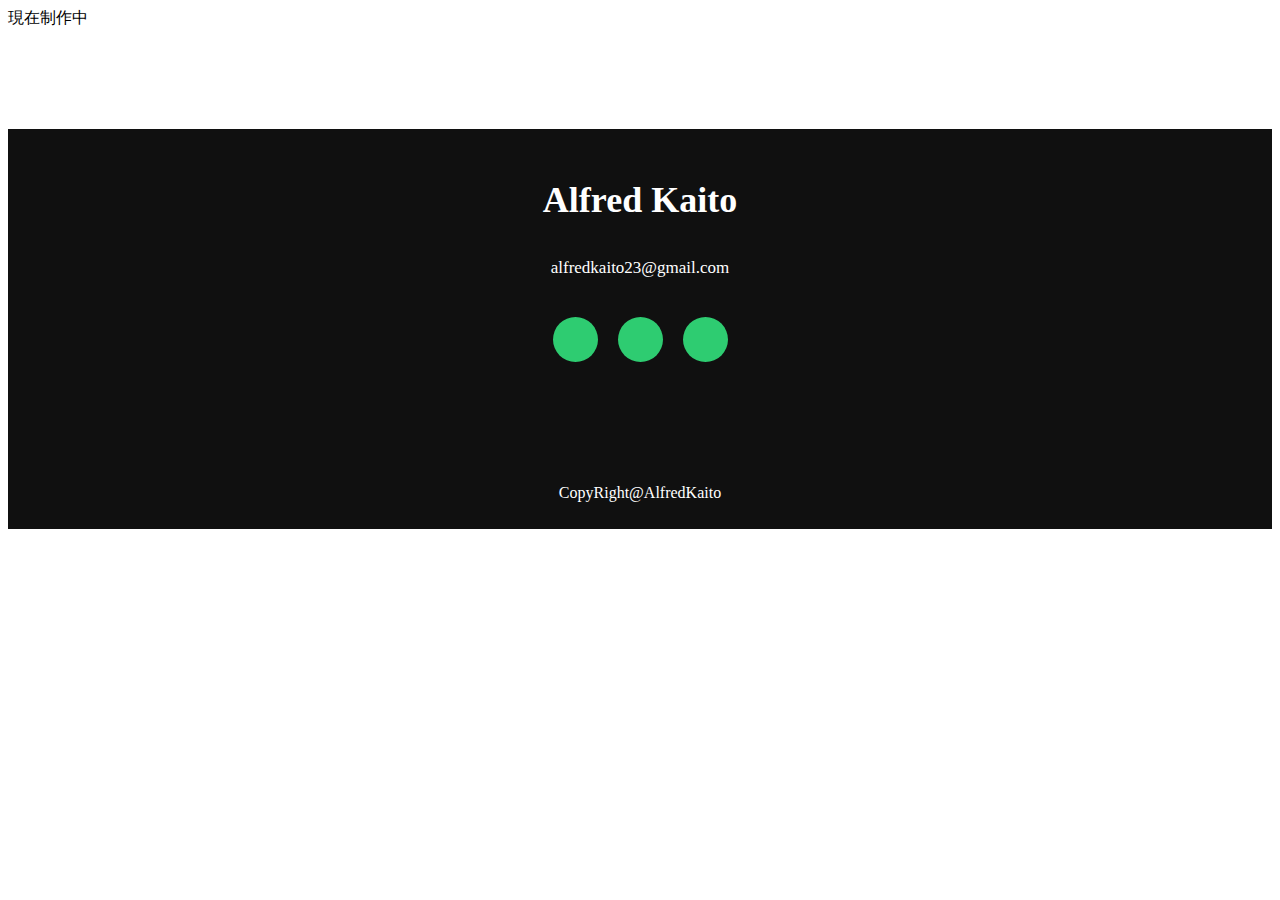
==== code/contact.html @ 86bead25 "Update contact.html" ====
<!DOCTYPE html>
<html lang="en">

<head>
  <meta charset="UTF-8">
  <meta http-equiv="X-UA-Compatible" content="IE=edge">
  <meta name="viewport" content="width=device-width, initial-scale=1.0">
  <title>Alfred Contactpage</title>
  <link rel="stylesheet" href="contact.css">
  <link rel="stylesheet" href="style.css">
  <link rel="stylesheet" href="https://cdnjs.cloudflare.com/ajax/libs/font-awesome/6.2.0/css/all.min.css"
  integrity="sha512-xh6O/CkQoPOWDdYTDqeRdPCVd1SpvCA9XXcUnZS2FmJNp1coAFzvtCN9BmamE+4aHK8yyUHUSCcJHgXloTyT2A=="
  crossorigin="anonymous" referrerpolicy="no-referrer" />
</head>

<body>
現在制作中

  <footer>
    <p>Alfred Kaito</p>
    <p>alfredkaito23@gmail.com</p>
    <div class="social">
      <a href="#"><i class="fa-brands fa-facebook"></i></a>
      <a href="#"><i class="fa-brands fa-instagram"></i></a>
      <a href="#"><i class="fa-brands fa-twitter"></i></a>
    </div>
    <p class="end">CopyRight@AlfredKaito</p>
  </footer>



</body>

</html>
---- code/contact.css ----
@charset "utf-8";

.page-title {
  height: 310px;
  background-image: url(../images/b425253e016493754fb46101586d105e.jpg);
  background-repeat: no-repeat;
  background-position: center center;
  background-size: cover;
  display: flex;
  flex-direction: column;
  justify-content: center;
  align-items: center;
  color: #ffffff;
  text-shadow: 1px 1px 10px #4b2c14;
}

.page-title {
  font-family: sans-serif;
  font-size: 32px;
  font-weight: bold;
}

.page-title {
  font-size: 14px;
  margin-top: 15px;
}

.contact {
  width: 930px;
  max-width: 90%;
  margin-top: 75px;
  margin-left: auto;
  margin-right: auto;
}

.form-area {
  background-color: #f8f8f8;
  border: 1px solid #aaaaaa;
  margin-top: 25px;
  padding: 30px;
  display: flex;
  flex-wrap: wrap;
}

.form-area dt {
  width: 200px;
  padding: 15px 0;
  font-size: 15px;
  font-weight: bold;
  line-height: 24px;
}

.form-area dd {
  width: calc(100% - 200px);
  padding: 15px 0;
}

.form-area dt .required::after {
  content: '必須';
  font-size: 11px;
  color: #eb4f32;
  margin-left: 10px;
}

.input-text {
  width: 100%;
  max-width: 280px;
  height: 40px;
  padding-left: 10px;
  padding-right: 10px;
}

.select-box {
  width: 200px;
  height: 40px;
}

.radio-button:first-child {
  margin-top: 0;
}

.radio-button input {
  margin-right: 8px;
}

.message {
  width: 100px;
  height: 260px;
  padding: 10px;
  line-height: 1.5;
}

.contfirm-text {
  font-size: 14px;
  line-height: 22px;
  margin-top: 30px;
}

.submit-button {
  background-color: #f4dd64;
  display: inline-block;
  min-width: 180px;
  line-height: 48px;
  border-radius: 24px;
  font-family: system-ui, -apple-system, BlinkMacSystemFont, 'Segoe UI', Roboto, Oxygen, Ubuntu, Cantarell, 'Open Sans', 'Helvetica Neue', sans-serif;
  font-size: 14px;
  text-align: center;
  margin-top: 20px;
  cursor: pointer;
  border: none;
}

.submit-button:hover {
  background-color: #d8b500;
}

@media (max-width: 800px) {
  .contact {
    width: 500px;
    margin-top: 45px;
  }

  .form-area dt,
  .form-area dd {
    width: 100%;
  } 

  .form-area dt {
    padding-bottom: 0;
  }

  .submit-button {
    width: 100%;
  }
}

footer {
  width: 100%;
  height: 400px;
  margin-top: 100px;
  background-color: #101010;
  display: flex;
  flex-direction: column;
  align-items: center;
}

footer p:nth-child(1) {
  font-size: 36px;
  color: white;
  margin-bottom: 20px;
  font-weight: bold;
  margin-top: 50px;
}

footer p:nth-child(2) {
  color: white;
  font-size: 17px;
  width: 500px;
  text-align: center;
}

.social a{
  width: 45px;
  height: 45px;
  background-color: #2ecc71;
  border-radius: 50%;
  display: flex;
  align-items: center;
  justify-content: center;
  margin: 22px 10px;
  color: white;
  transition: all 0.3s;
}

.social {
  display: flex;
}

.social a:hover {
  transform: scale(1.3);
}

.end {
  color: white;
  font-size: 16px;
  margin-top: 100px;
}
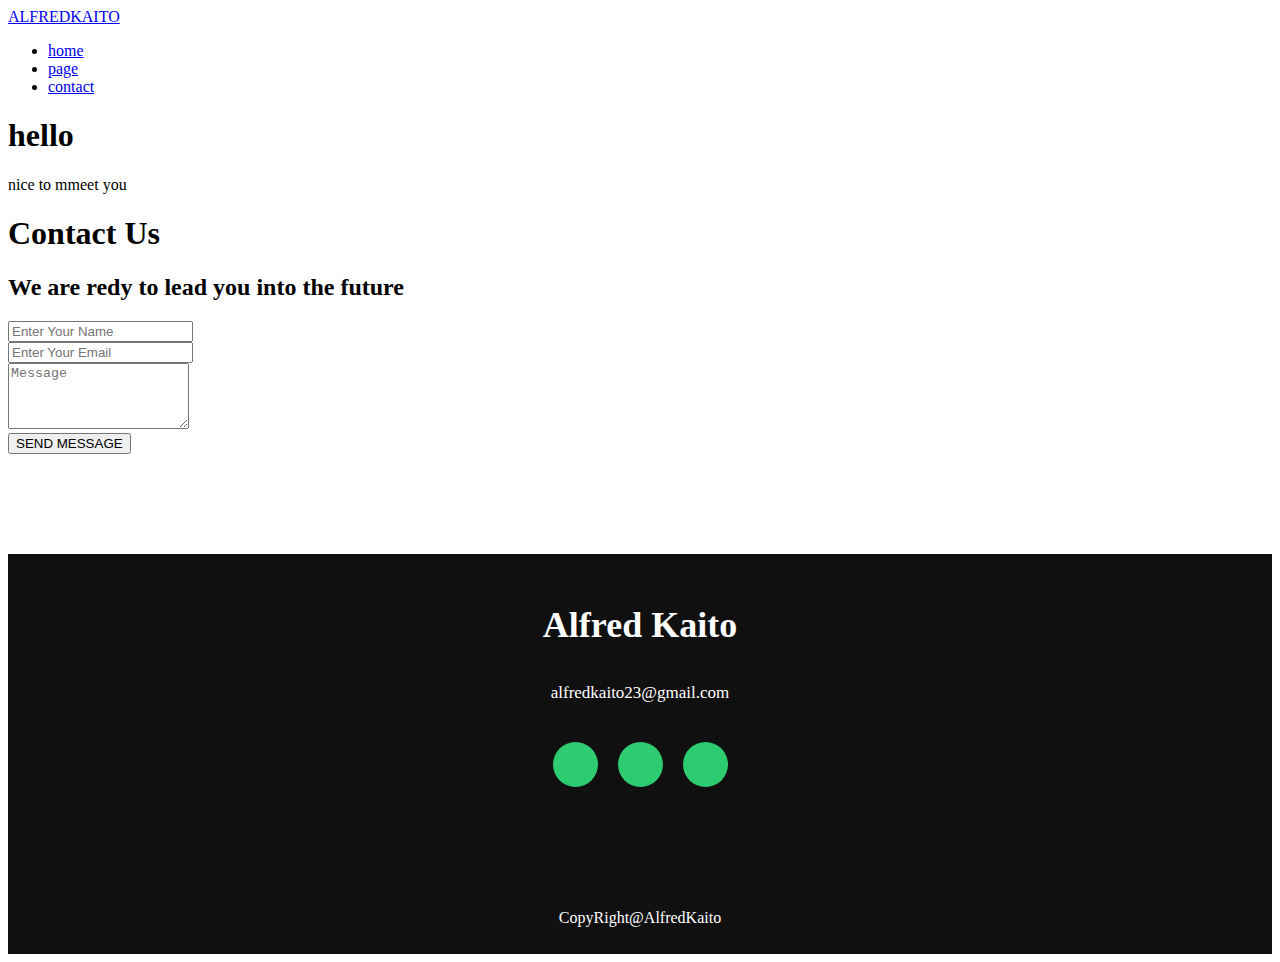
==== commit 0fb12201: "Update contact.html" ====
--- a/code/contact.html
+++ b/code/contact.html
@@ -7,15 +7,51 @@
   <meta name="viewport" content="width=device-width, initial-scale=1.0">
   <title>Alfred Contactpage</title>
   <link rel="stylesheet" href="contact.css">
-  <link rel="stylesheet" href="style.css">
+  <link rel="stylesheet" href="">
   <link rel="stylesheet" href="https://cdnjs.cloudflare.com/ajax/libs/font-awesome/6.2.0/css/all.min.css"
   integrity="sha512-xh6O/CkQoPOWDdYTDqeRdPCVd1SpvCA9XXcUnZS2FmJNp1coAFzvtCN9BmamE+4aHK8yyUHUSCcJHgXloTyT2A=="
   crossorigin="anonymous" referrerpolicy="no-referrer" />
 </head>
 
 <body>
-現在制作中
+  <header>
+    <div class="header-inner">
+      <a href="#" class="logo">ALFREDKAITO</a>
+      <nav class="site-menu">
+        <ul>
+          <li><a href="#">home</a></li>
+          <li><a href="#">page</a></li>
+          <li><a href="#">contact</a></li>
+        </ul>
+      </nav>
+    </div>
+  </header>
 
+  <div class="top-view">
+    <div class="top-view-text">
+      <h1>hello</h1>
+      <p>nice to mmeet you</p>
+    </div>
+  </div>
+
+
+
+  <div class="title">
+    <h1>Contact Us</h1>
+    <h2>We are redy to lead you into the future</h2>
+  </div>
+
+  <div class="box">
+    <form action="">
+      <input type="text" name="name" class="form-control" placeholder="Enter Your Name" required><br>
+      <input type="email" name="email" class="form-control" placeholder="Enter Your Email" required><br>
+      <textarea name="message" class="form-control" placeholder="Message" rows="4"></textarea><br>
+      <input type="submit" class="form-control submit" value="SEND MESSAGE">
+    </form>
+  </div>
+
+
+  
   <footer>
     <p>Alfred Kaito</p>
     <p>alfredkaito23@gmail.com</p>
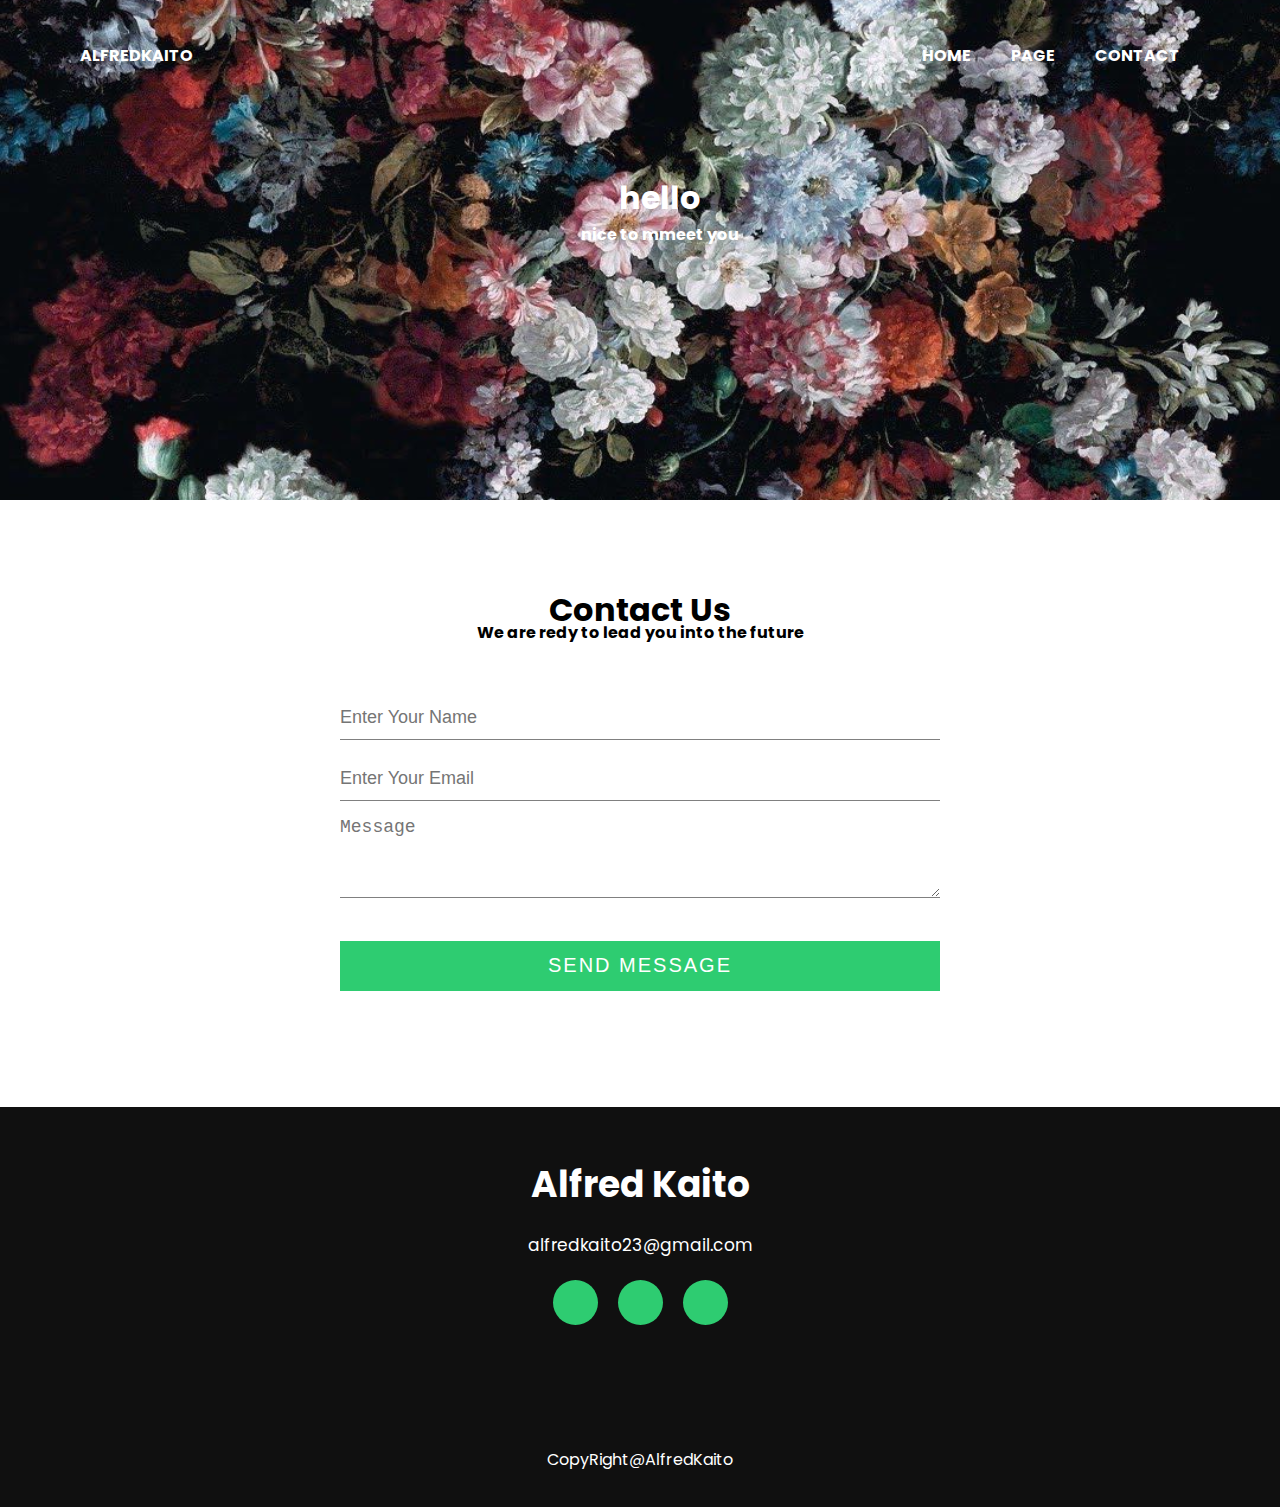
==== commit 4f7c9aca: "Update contact.html" ====
--- a/code/contact.html
+++ b/code/contact.html
@@ -19,9 +19,9 @@
       <a href="#" class="logo">ALFREDKAITO</a>
       <nav class="site-menu">
         <ul>
-          <li><a href="#">home</a></li>
-          <li><a href="#">page</a></li>
-          <li><a href="#">contact</a></li>
+          <li><a href="Home.html">home</a></li>
+          <li><a href="lp.html">page</a></li>
+          <li><a href="contact.html">contact</a></li>
         </ul>
       </nav>
     </div>
--- a/code/contact.css
+++ b/code/contact.css
@@ -1,138 +1,165 @@
-@charset "utf-8";
-
-.page-title {
-  height: 310px;
+
+@import url('https://fonts.googleapis.com/css2?family=Lato:wght@900&family=Oswald:wght@200;700&family=Poppins:ital,wght@0,300;0,400;0,900;1,800&display=swap');
+
+
+*,
+::after,
+::before {
+  padding: 0;
+  margin: 0;
+  box-sizing: border-box;
+}
+a {
+  color: inherit;
+  text-decoration: none;
+}
+ul li {
+  list-style: none;
+}
+body {
+  font-family: 'Poppins', sans-serif;
+}
+
+
+.header-inner {
+  max-width: 1200px;
+  height: 110px;
+  margin-left: auto;
+  margin-right: auto;
+  padding-left: 40px;
+  padding-right: 40px;
+  display: flex;
+  justify-content: space-between;
+  align-items: center;
+}
+
+
+.header-inner a {
+  color: white;
+  font-weight: bold;
+  text-transform: uppercase;
+}
+
+.site-menu ul {
+  display: flex;
+}
+.site-menu ul li {
+  margin-left: 20px;
+  margin-right: 20px;
+  position: relative;
+}
+
+.site-menu ul li::after {
+  content: '';
+  position: absolute;
+  width: 95%;
+  height: 0.175rem;
+  left: 0;
+  bottom: 0;
+  background: #2ecc71;
+  transform: scale(0, 1);
+  transform-origin: 0% 100%;
+  transition: transform 0.3s ease;
+}
+.site-menu ul li:hover::after {
+  transform: scale(1, 1);
+}
+
+
+
+.top-view {
+  height: calc(100vh - 400px);
+  width: 100%;
   background-image: url(../images/b425253e016493754fb46101586d105e.jpg);
   background-repeat: no-repeat;
-  background-position: center center;
+  background-position: center;
   background-size: cover;
   display: flex;
-  flex-direction: column;
-  justify-content: center;
-  align-items: center;
-  color: #ffffff;
-  text-shadow: 1px 1px 10px #4b2c14;
-}
-
-.page-title {
-  font-family: sans-serif;
-  font-size: 32px;
-  font-weight: bold;
-}
-
-.page-title {
-  font-size: 14px;
-  margin-top: 15px;
-}
-
-.contact {
-  width: 930px;
-  max-width: 90%;
-  margin-top: 75px;
+  align-items: center;
+  margin-top: -110px;
+}
+
+
+.top-view-text {
+  width: 100%;
+  max-width: 1200px;
   margin-left: auto;
   margin-right: auto;
-}
-
-.form-area {
-  background-color: #f8f8f8;
-  border: 1px solid #aaaaaa;
-  margin-top: 25px;
-  padding: 30px;
-  display: flex;
-  flex-wrap: wrap;
-}
-
-.form-area dt {
-  width: 200px;
-  padding: 15px 0;
-  font-size: 15px;
+  padding-left: 40px;
+  padding-bottom: 80px;
   font-weight: bold;
-  line-height: 24px;
-}
-
-.form-area dd {
-  width: calc(100% - 200px);
-  padding: 15px 0;
-}
-
-.form-area dt .required::after {
-  content: '必須';
-  font-size: 11px;
-  color: #eb4f32;
-  margin-left: 10px;
-}
-
-.input-text {
-  width: 100%;
-  max-width: 280px;
-  height: 40px;
-  padding-left: 10px;
-  padding-right: 10px;
-}
-
-.select-box {
-  width: 200px;
-  height: 40px;
-}
-
-.radio-button:first-child {
-  margin-top: 0;
-}
-
-.radio-button input {
-  margin-right: 8px;
-}
-
-.message {
-  width: 100px;
-  height: 260px;
-  padding: 10px;
-  line-height: 1.5;
-}
-
-.contfirm-text {
-  font-size: 14px;
-  line-height: 22px;
-  margin-top: 30px;
-}
-
-.submit-button {
-  background-color: #f4dd64;
-  display: inline-block;
-  min-width: 180px;
-  line-height: 48px;
-  border-radius: 24px;
-  font-family: system-ui, -apple-system, BlinkMacSystemFont, 'Segoe UI', Roboto, Oxygen, Ubuntu, Cantarell, 'Open Sans', 'Helvetica Neue', sans-serif;
-  font-size: 14px;
   text-align: center;
+  color: white;
+}
+
+/*headerはここまで--------------------------------*/
+
+.title {
+  margin-top: 100px;
+  color: black;
+  text-align: center;
+}
+
+.title h1 {
+  font-size: 32px;
+  line-height: 20px;
+}
+
+.title h2 {
+  font-size: 16px;
+}
+
+.box {
+  display: flex;
+  justify-content: center;
+}
+
+form {
+  margin-top: 50px;
+}
+
+.form-control {
+  width: 600px;
+  background: transparent;
+  border: none;
+  outline: none;
+  border-bottom: 1px solid gray;
+  color: black;
+  font-size: 18px;
+  margin-bottom: 16px;
+}
+
+input {
+  height: 45px;
+}
+
+form .submit {
+  background-color: #2ecc71;
+  border-color: transparent;
+  color: #fff;
+  font-size: 20px;
+  letter-spacing: 2px;
+  height: 50px;
   margin-top: 20px;
+  transition: 0.4s ease;
+}
+
+form .submit:hover {
+  background-color: #1b8b4a;
   cursor: pointer;
-  border: none;
-}
-
-.submit-button:hover {
-  background-color: #d8b500;
-}
-
-@media (max-width: 800px) {
-  .contact {
-    width: 500px;
-    margin-top: 45px;
-  }
-
-  .form-area dt,
-  .form-area dd {
-    width: 100%;
-  } 
-
-  .form-area dt {
-    padding-bottom: 0;
-  }
-
-  .submit-button {
-    width: 100%;
-  }
-}
+}
+
+
+
+
+
+
+
+
+
+
+
+/*----------headeはここまで---------------------------------------*/
 
 footer {
   width: 100%;
@@ -184,4 +211,7 @@
   color: white;
   font-size: 16px;
   margin-top: 100px;
-}+}
+
+
+
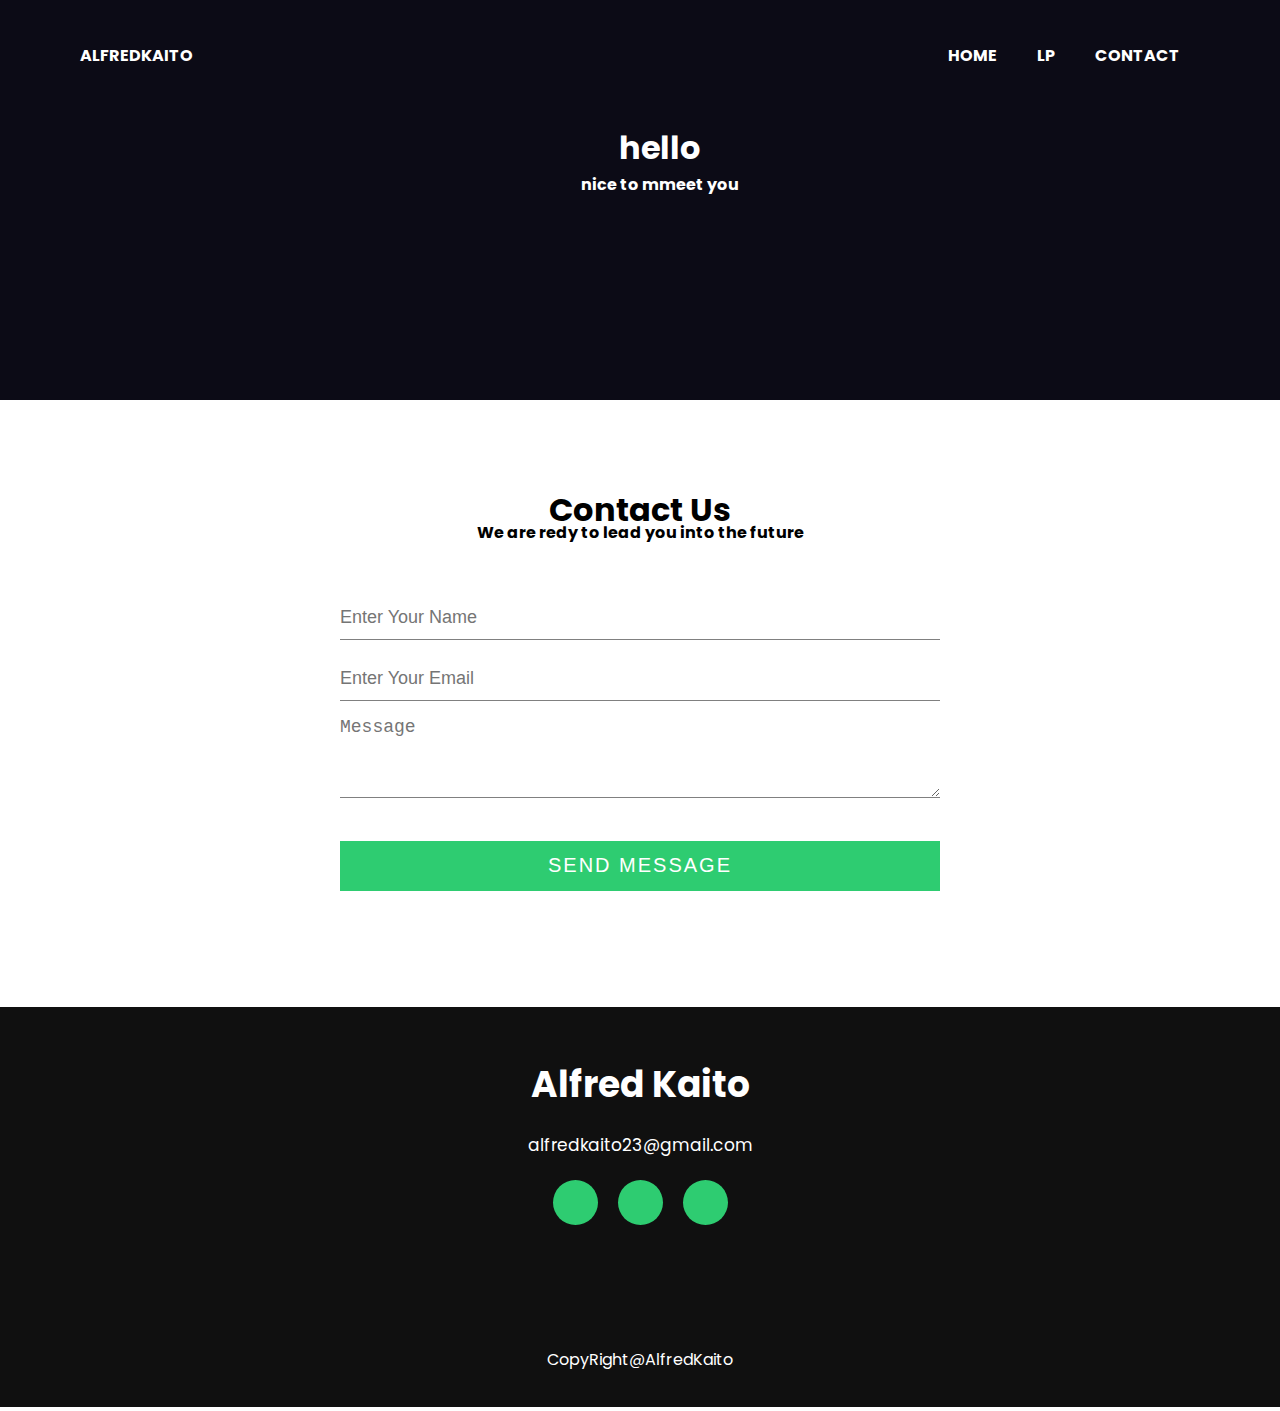
==== commit c89796cd: "Update contact.html" ====
--- a/code/contact.html
+++ b/code/contact.html
@@ -20,7 +20,7 @@
       <nav class="site-menu">
         <ul>
           <li><a href="Home.html">home</a></li>
-          <li><a href="lp.html">page</a></li>
+          <li><a href="index.html">LP</a></li>
           <li><a href="contact.html">contact</a></li>
         </ul>
       </nav>
--- a/code/contact.css
+++ b/code/contact.css
@@ -68,12 +68,9 @@
 
 
 .top-view {
-  height: calc(100vh - 400px);
+  height: calc(100vh - 500px);
   width: 100%;
-  background-image: url(../images/b425253e016493754fb46101586d105e.jpg);
-  background-repeat: no-repeat;
-  background-position: center;
-  background-size: cover;
+  background-color:#0c0b16;
   display: flex;
   align-items: center;
   margin-top: -110px;
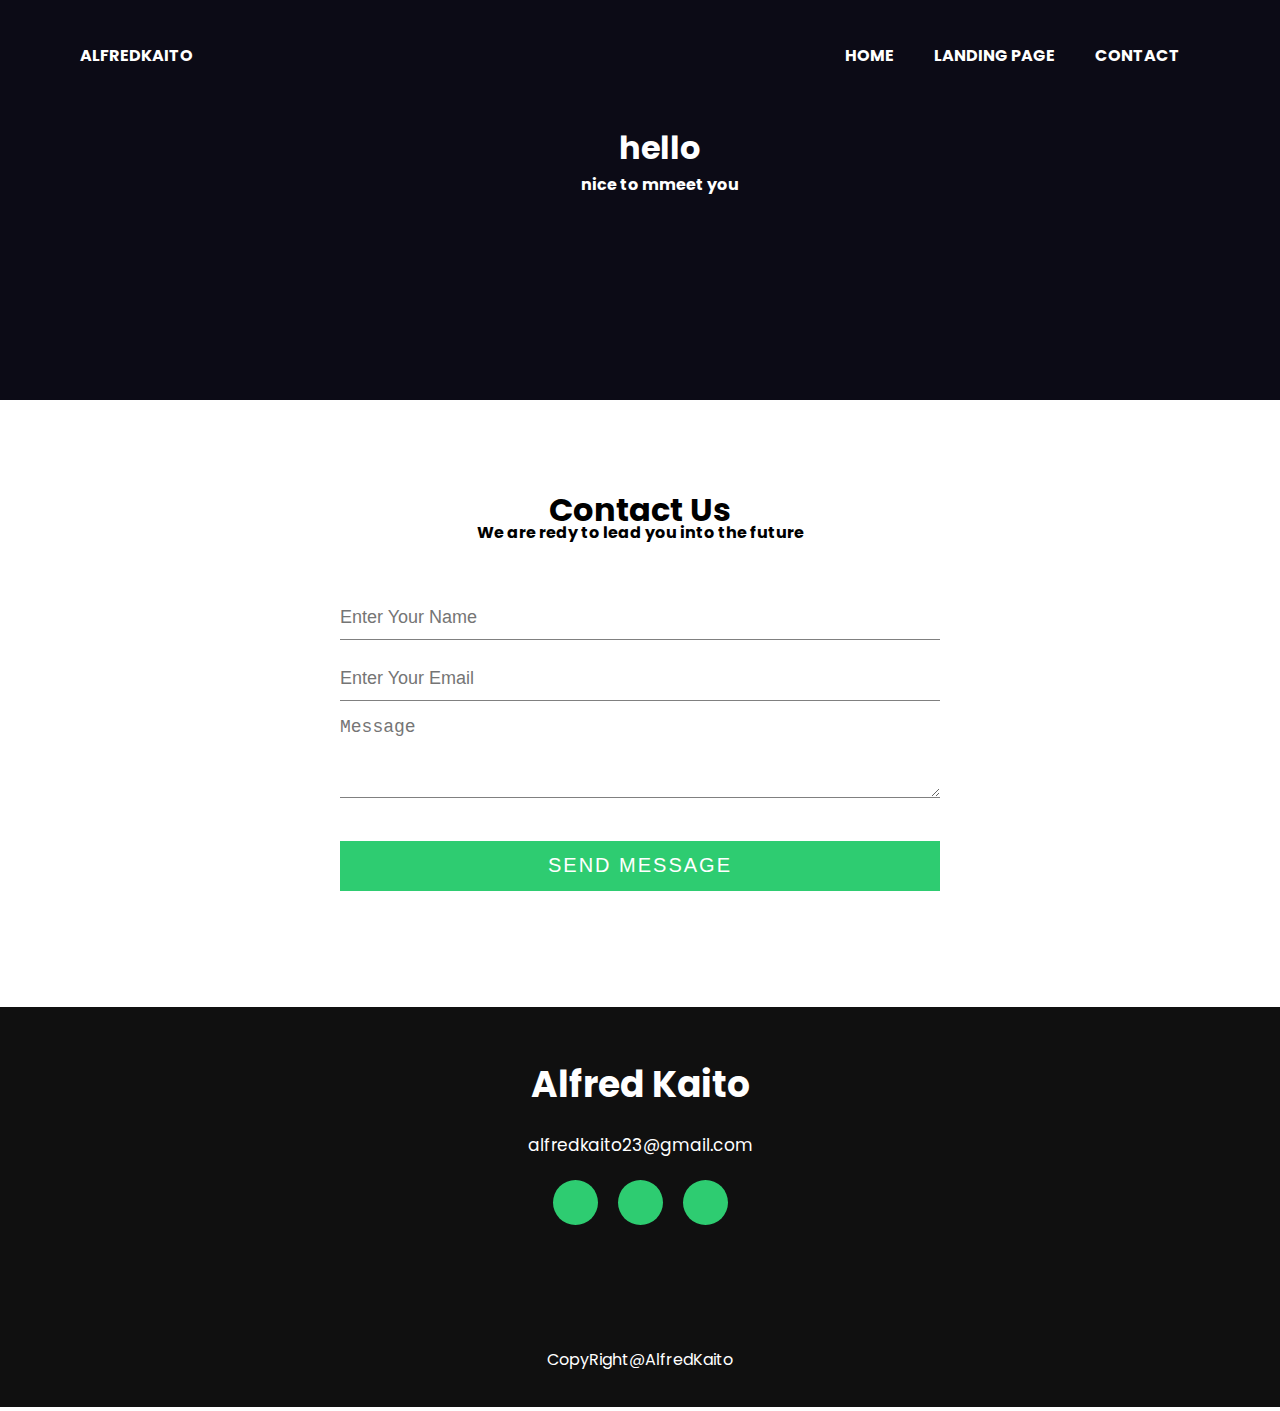
==== commit c8249683: "Update contact.html" ====
--- a/code/contact.html
+++ b/code/contact.html
@@ -20,7 +20,7 @@
       <nav class="site-menu">
         <ul>
           <li><a href="Home.html">home</a></li>
-          <li><a href="index.html">LP</a></li>
+          <li><a href="index.html">Landing Page</a></li>
           <li><a href="contact.html">contact</a></li>
         </ul>
       </nav>
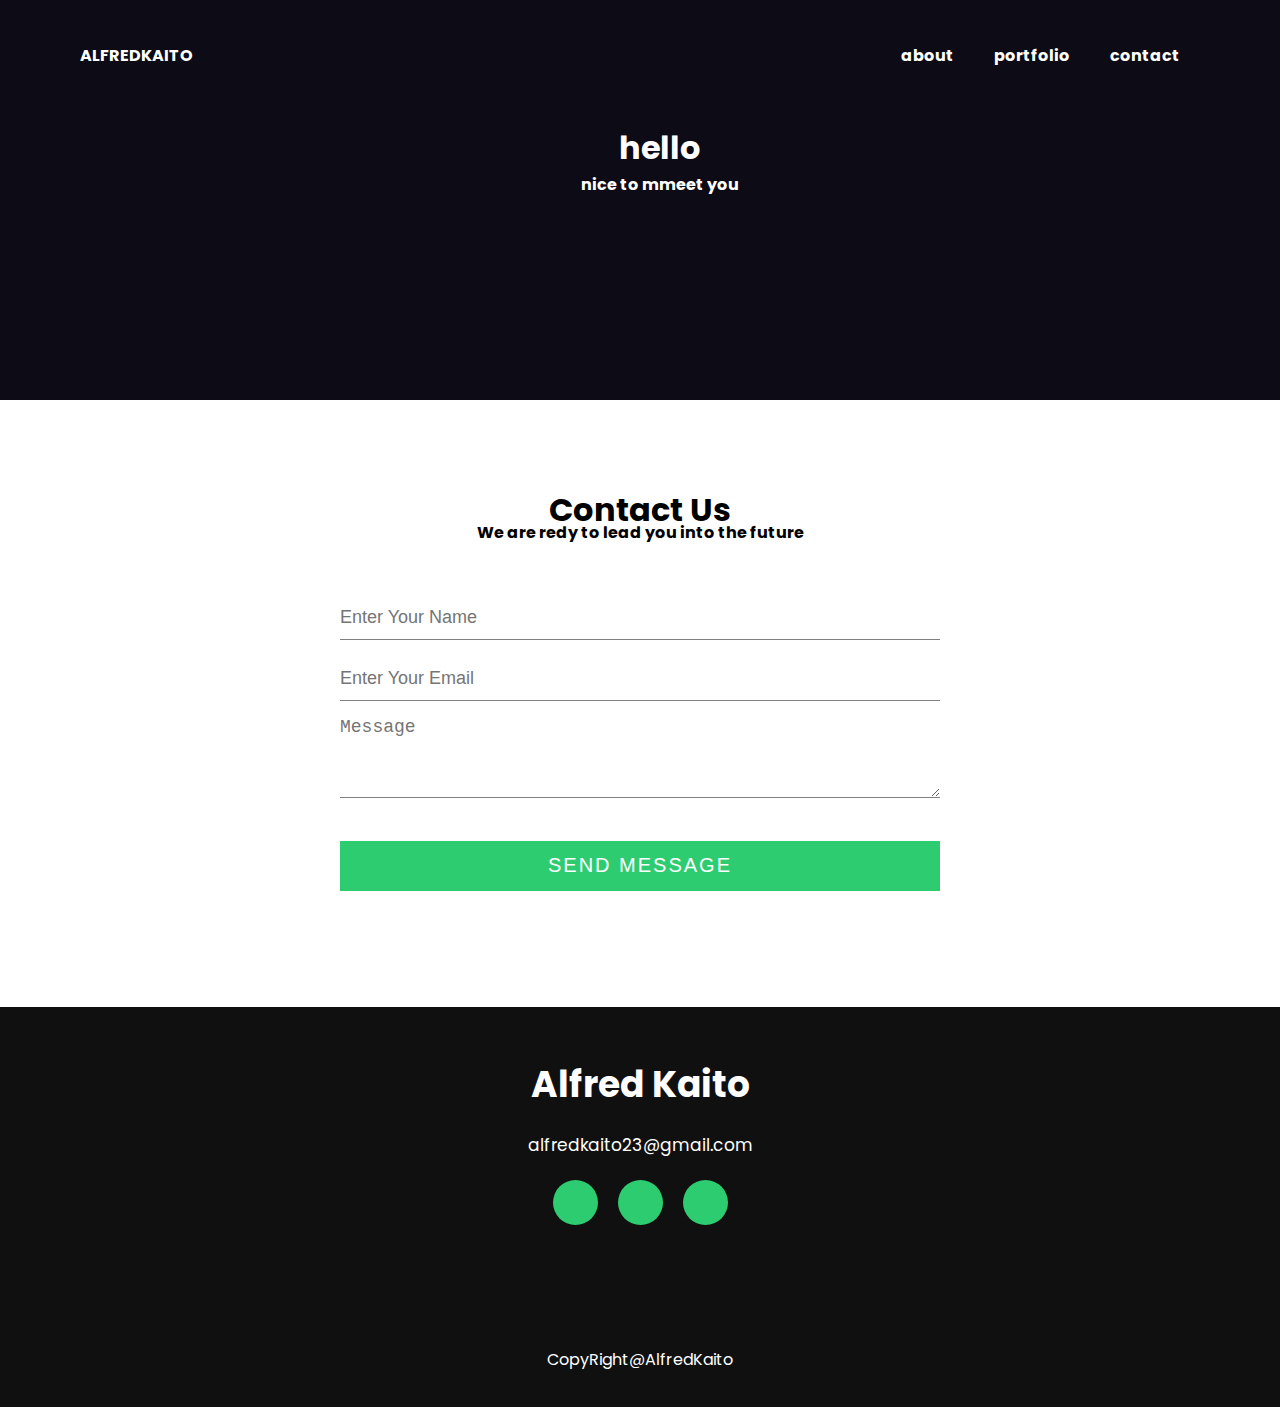
==== commit e03b9af7: "Update contact.html" ====
--- a/code/contact.html
+++ b/code/contact.html
@@ -16,11 +16,11 @@
 <body>
   <header>
     <div class="header-inner">
-      <a href="#" class="logo">ALFREDKAITO</a>
+      <a href="Home.html" class="logo">ALFREDKAITO</a>
       <nav class="site-menu">
         <ul>
-          <li><a href="Home.html">home</a></li>
-          <li><a href="index.html">Landing Page</a></li>
+          <li><a href="about">about</a></li>
+          <li><a href="portfolio">portfolio</a></li>
           <li><a href="contact.html">contact</a></li>
         </ul>
       </nav>
--- a/code/contact.css
+++ b/code/contact.css
@@ -37,7 +37,6 @@
 .header-inner a {
   color: white;
   font-weight: bold;
-  text-transform: uppercase;
 }
 
 .site-menu ul {
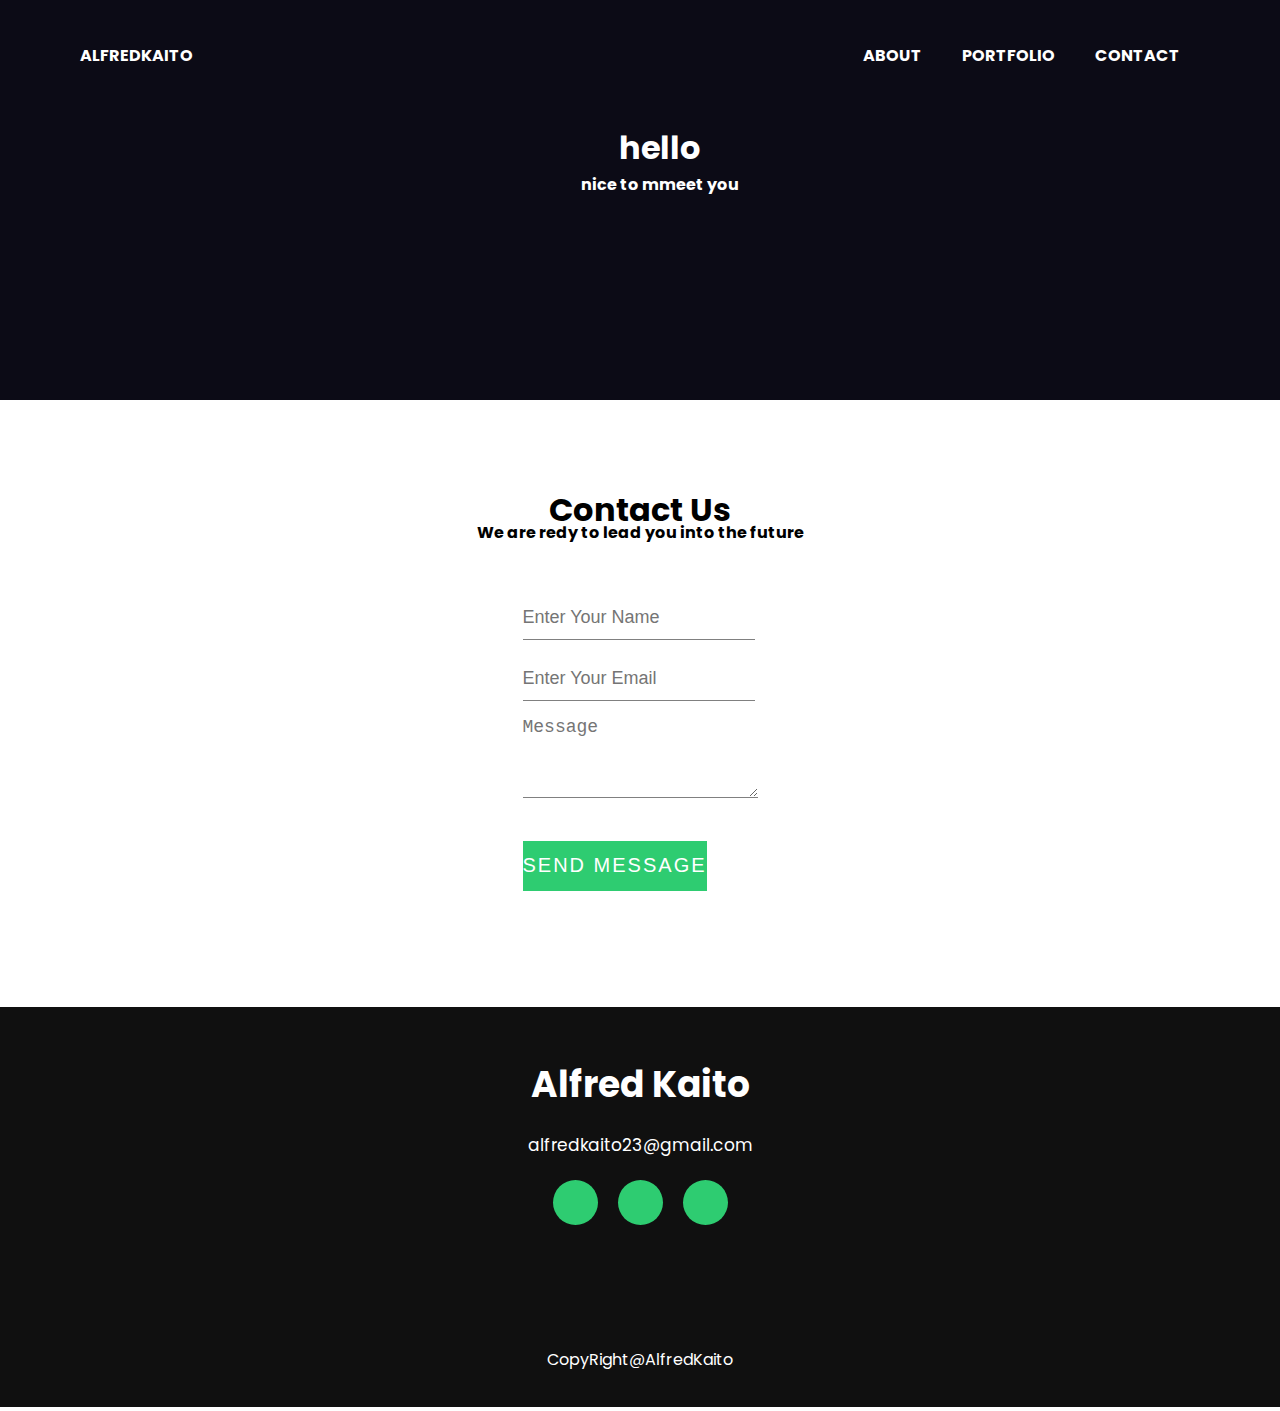
==== commit 99f7fa25: "Update contact.html" ====
--- a/code/contact.html
+++ b/code/contact.html
@@ -16,7 +16,7 @@
 <body>
   <header>
     <div class="header-inner">
-      <a href="Home.html" class="logo">ALFREDKAITO</a>
+      <a href="index.html" class="logo">ALFREDKAITO</a>
       <nav class="site-menu">
         <ul>
           <li><a href="about">about</a></li>
--- a/code/contact.css
+++ b/code/contact.css
@@ -1,3 +1,4 @@
+
 
 @import url('https://fonts.googleapis.com/css2?family=Lato:wght@900&family=Oswald:wght@200;700&family=Poppins:ital,wght@0,300;0,400;0,900;1,800&display=swap');
 
@@ -37,6 +38,7 @@
 .header-inner a {
   color: white;
   font-weight: bold;
+  text-transform: uppercase;
 }
 
 .site-menu ul {
@@ -64,12 +66,28 @@
   transform: scale(1, 1);
 }
 
+@media screen and (max-width:375px) {
+  .header-inner {
+    flex-direction: column;
+  }
+  .logo  {
+    transform: translateY(2em);
+  }
+  .site-menu {
+    transform: translateY(.5em);
+  }
+  .top-view-text {
+    display: none;
+  }
+
+
+}
 
 
 .top-view {
   height: calc(100vh - 500px);
   width: 100%;
-  background-color:#0c0b16;
+  background-color: #0c0b16;
   display: flex;
   align-items: center;
   margin-top: -110px;
@@ -123,6 +141,7 @@
   color: black;
   font-size: 18px;
   margin-bottom: 16px;
+  width: max-content;
 }
 
 input {
